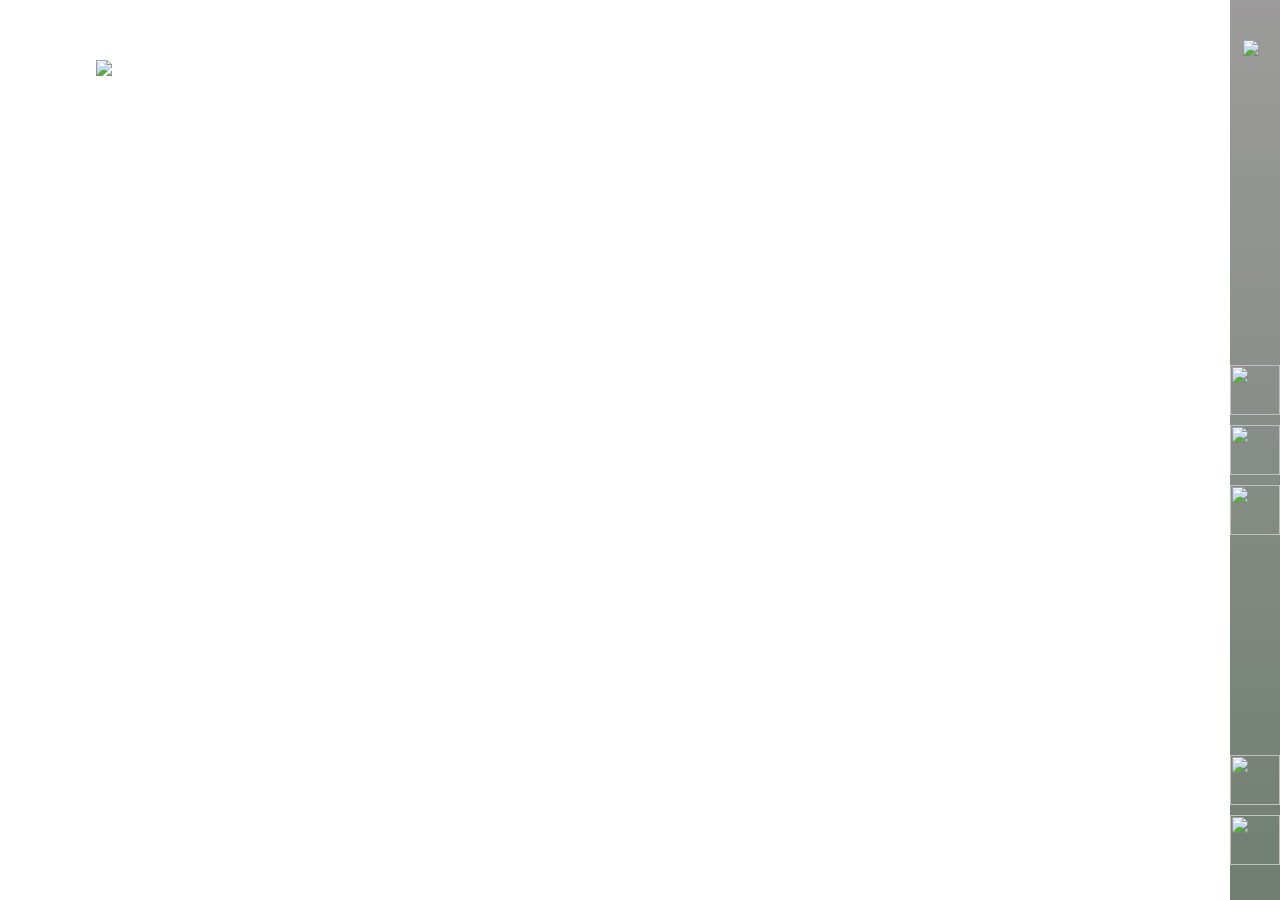
==== Webpage-3/index.html @ 0ab80caf "Add files via upload" ====
<!DOCTYPE html>
<html lang="en">
<head>
    <meta name="viewport" content="width=device-width, initial-scale=1.0">
    <title>Portfolio Webpage</title>
    <link rel="stylesheet" href="style.css">
</head>
<body>
    <div class="hero">
        <div class="navbar">
            <img src="logo.webp" class="logo">
            <button class="button">Sign Up</button>
            <div class="icon">
            </div>
            <div class="content">
            <small> Welcome to </small>
            <h1>CyberPeace</h1>
            <button class="button">Browse</button>
        </div>
        <div class="sidebar">
            <img src="menu.png " class="menu">
            <div class="social-links">
                <img src="ig.png">
                <img src="fb.png">
                <img src="tw.png">
            </div>
            <div class="usable-links">
                <img src="share.png">
                <img src="info.png">
            </div>
            </div>
        </div>
    </div>
</body>
</html>
---- Webpage-3/style.css ----
*{
    margin: 0;
    padding: 0;
    font-family: sans-serif;
    box-sizing: border-box;
    .my-slides{display: none;}
    img {vertical-align: middle;}
}

.hero{
    width: 100%;
    height: 100vh;
    background-image: url(background.png);
    background-size: cover;
    background-position: center;
    position: relative;
    overflow: hidden;
}

.logo{
    width: 200px;
    cursor: pointer;
    border: none;
}

.navbar{
    width: 85%;
    height: 15%;
    margin: auto;
    display: flex;
    align-items: center;
    justify-content: space-between;
}

.button {
    border: 1px solid rgb(255, 255, 255);
    color: rgb(255, 255, 255);
    transition-duration: 0.4s;
    background: transparent;
    padding: 10px 30px;
    outline: none;
    cursor: pointer;
    border-radius: 16px;
    -webkit-border-radius: 20px;
    -moz-border-radius: 20px;
    -ms-border-radius: 20px;
    -o-border-radius: 20px;
}
.button:hover{
    background-color: #ffffff;
    color: #252222;
}

.content{
    color: rgb(255, 255, 255);
    position:absolute;
    top: 50%;
    left: 8%;
    transform: translateY(-50%);
    -webkit-transform: translateY(-50%);
    -moz-transform: translateY(-50%);
    -ms-transform: translateY(-50%);
    -o-transform: translateY(-50%);
    z-index: 2;
}

small{
    font-size: 60px;
}

h1{
font-size: 80px;
margin: 10px 0 30px;
line-height: 80px;
}

.sidebar{
    width: 50px;
    height: 100vh;
    background: linear-gradient(#25222273,#08220994);
    position: absolute;
    right: 0;
    top: 0;
}

.menu{
    display: block;
    width: 25px;
    margin: 40px auto 0;
    cursor: pointer;

}
.social-links img,.usable-links img{
    width: 50px;
    height: 50px;
    margin: 5px auto;
    cursor: pointer;
}
.social-links{
    transform: translateY(-50%);
    -webkit-transform: translateY(-50%);
    -moz-transform: translateY(-50%);
    -ms-transform: translateY(-50%);
    -o-transform: translateY(-50%);
    width: 50px;
    text-align: center;
    position:absolute;
    top: 50%;
}

.usable-links{
    bottom: 30px;
    width: 50px;
    text-align: center;
    position:absolute;
}

@media screen and (max-width: 600px)
    {
        h1{
            font-size: 36px;
            line-height: 50px;
            }
        small{
            font-size: 20px;
        }
        .sidebar{
            width: 100%;
            height: 50px;
            top: auto;
            bottom: 0;
            display: flex;
            align-items: center;
            justify-content: space-between;
            padding: 0 10px;
            box-sizing: border-box;
        }
        .social-links{
            transform:none;
            width: auto;
            position:unset;
        }

        .usable-links{
            width: auto;
            position:unset;
        }
        .menu{
            width: 16px;
            margin: 0;
    }
    .hero{
        background-image:url(phone.jpg);
    }
}
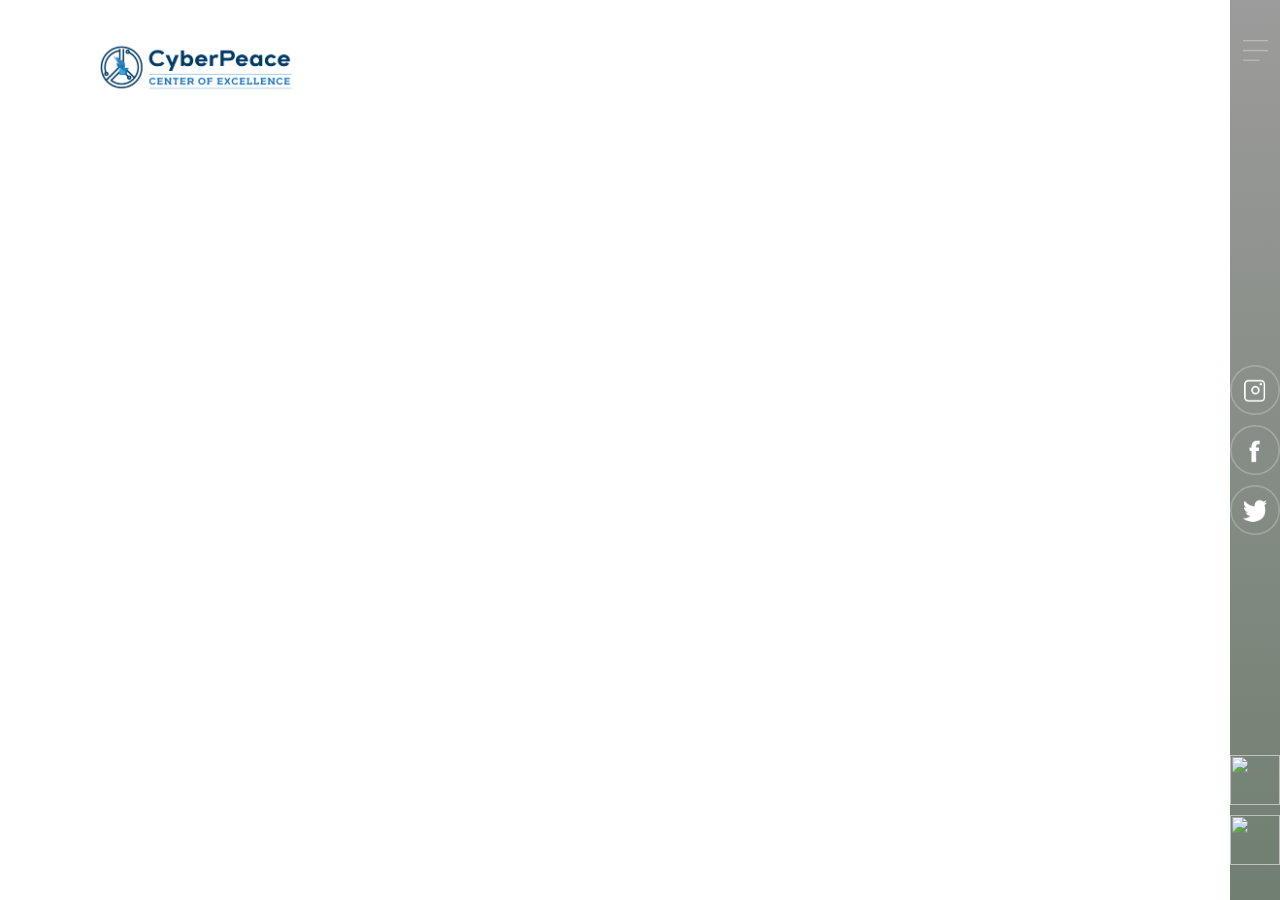
==== commit 525183ff: "Update index.html" ====
--- a/Webpage-3/index.html
+++ b/Webpage-3/index.html
@@ -8,7 +8,7 @@
 <body>
     <div class="hero">
         <div class="navbar">
-            <img src="logo.webp" class="logo">
+            <img src="/Webpage-3/Images/logo.webp" class="logo">
             <button class="button">Sign Up</button>
             <div class="icon">
             </div>
@@ -18,11 +18,11 @@
             <button class="button">Browse</button>
         </div>
         <div class="sidebar">
-            <img src="menu.png " class="menu">
+            <img src="/Webpage-3/Images/menu.png " class="menu">
             <div class="social-links">
-                <img src="ig.png">
-                <img src="fb.png">
-                <img src="tw.png">
+                <img src="/Webpage-3/Images/ig.png">
+                <img src="/Webpage-3/Images/fb.png">
+                <img src="/Webpage-3/Images/tw.png">
             </div>
             <div class="usable-links">
                 <img src="share.png">
--- a/Webpage-3/style.css
+++ b/Webpage-3/style.css
@@ -10,7 +10,7 @@
 .hero{
     width: 100%;
     height: 100vh;
-    background-image: url(background.png);
+    background-image: url(/Wepage-3/Images/background.png);
     background-size: cover;
     background-position: center;
     position: relative;
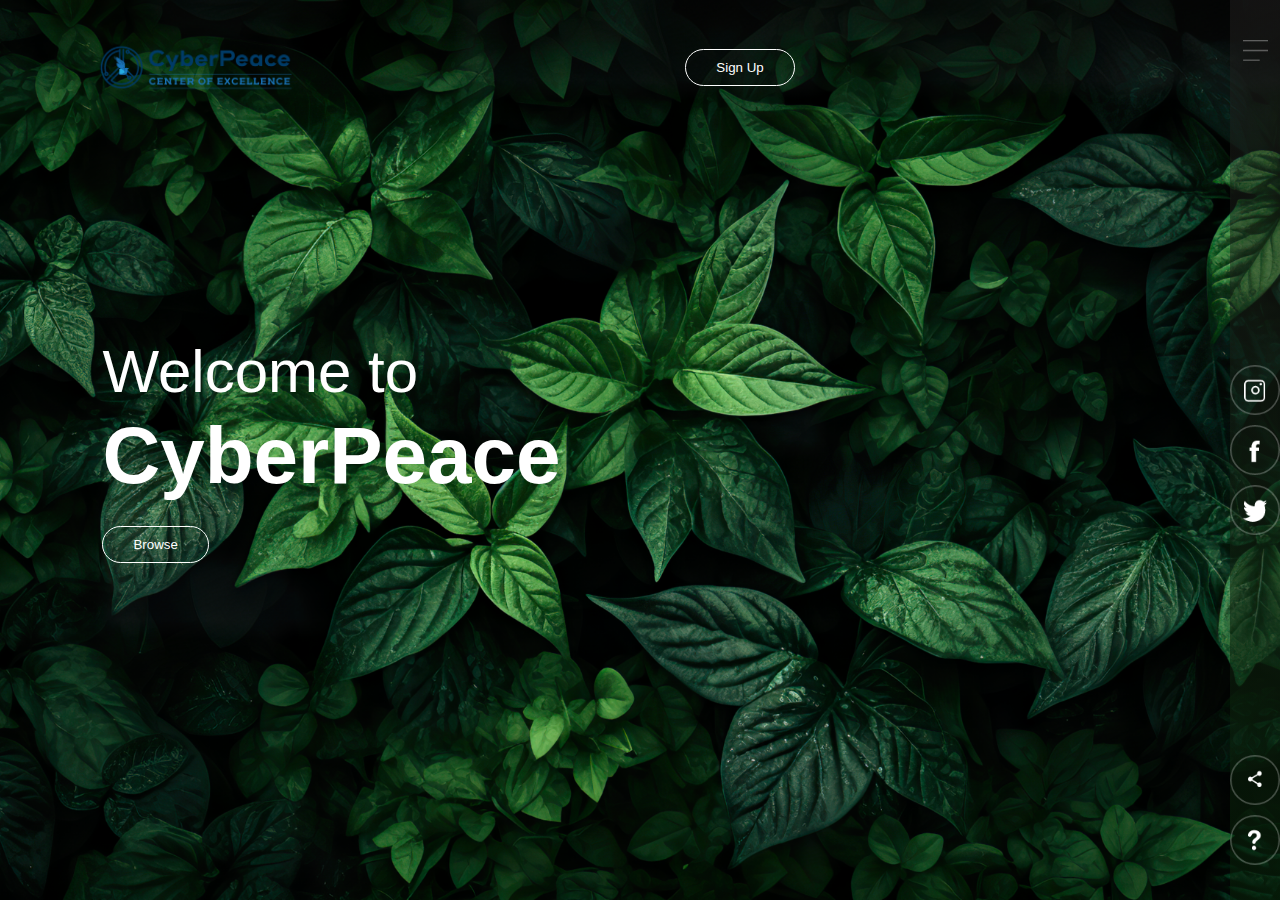
==== commit edf5e0c5: "Update index.html" ====
--- a/Webpage-3/index.html
+++ b/Webpage-3/index.html
@@ -25,8 +25,8 @@
                 <img src="/Webpage-3/Images/tw.png">
             </div>
             <div class="usable-links">
-                <img src="share.png">
-                <img src="info.png">
+                <img src="/Webpage-3/Images/share.png">
+                <img src="/Webpage-3/Images/info.png">
             </div>
             </div>
         </div>
--- a/Webpage-3/style.css
+++ b/Webpage-3/style.css
@@ -10,7 +10,7 @@
 .hero{
     width: 100%;
     height: 100vh;
-    background-image: url(/Wepage-3/Images/background.png);
+    background-image: url(/Webpage-3/Images/background.png);
     background-size: cover;
     background-position: center;
     position: relative;
